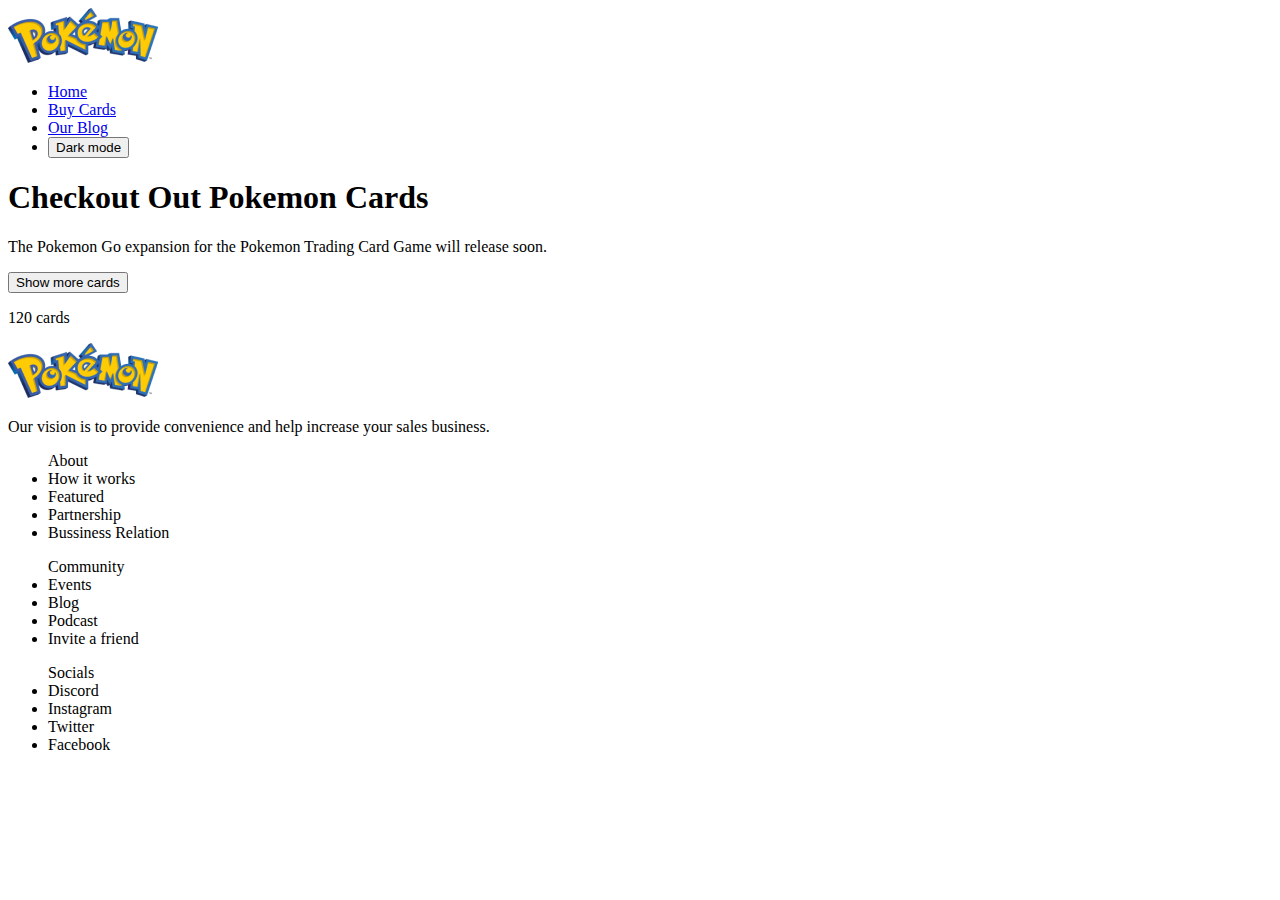
==== root/buycard.html @ 1a6a31ce "HTML de las otras 2 páginas" ====
<!DOCTYPE html>
<html lang="en">
<head>
    <meta charset="UTF-8">
    <meta http-equiv="X-UA-Compatible" content="IE=edge">
    <meta name="viewport" content="width=device-width, initial-scale=1.0">
    <link rel="stylesheet" href="/root/styles/style.css">
    <link rel="stylesheet" href="/root/styles/style.css">
    <link rel="preconnect" href="https://fonts.googleapis.com">
    <link rel="preconnect" href="https://fonts.gstatic.com" crossorigin>
    <link href="https://fonts.googleapis.com/css2?family=Plus+Jakarta+Sans:wght@200;300;400;800&display=swap" rel="stylesheet">
    <link rel="stylesheet" href="https://cdnjs.cloudflare.com/ajax/libs/font-awesome/6.0.0-beta3/css/all.min.css" integrity="sha512-Fo3rlrZj/k7ujTnHg4CGR2D7kSs0v4LLanw2qksYuRlEzO+tcaEPQogQ0KaoGN26/zrn20ImR1DfuLWnOo7aBA==" crossorigin="anonymous" referrerpolicy="no-referrer" />
    <title>Pokemon/buycard</title>
</head>
<body>
    <header>
        <img 
         class="Logo"
         src="/root/assets/logo.png"
         alt="Logo Pokemon">
         <nav class="paginas">
            <ul>
                <li>
                    <a href="/root/index.html">Home</a>
                </li>
                <li>
                    <a href="/root/buycard.html">Buy Cards</a>
                </li>
                <li>
                    <a href="/root/ourblog.html">Our Blog</a>
                </li>
                <li>
                    <button>Dark mode</button>
                </li>
            </ul>
         </nav>
    </header>
    <main>
        <h1>Checkout Out Pokemon Cards</h1>
        <p>The Pokemon Go expansion for the Pokemon Trading Card Game will release soon. </p>

        <button>Show more cards</button>
        <p>120 cards</p>
    </main>
    <footer>
        <img src="/root/assets/logo.png" alt="Logo Pokemon">
        <p>Our vision is to provide convenience and help increase your sales business.</p>
        <i class="fa-brands fa-facebook-f"></i>
        <i class="fa-brands fa-twitter"></i>
        <i class="fa-brands fa-instagram"></i>
        <ul> About
            <li>How it works</li>
            <li>Featured</li>
            <li>Partnership</li>
            <li>Bussiness Relation</li>
        </ul>
        <ul> Community
            <li>Events</li>
            <li>Blog</li>
            <li>Podcast</li>
            <li>Invite a friend</li>
        </ul>
        <ul> Socials
            <li>Discord</li>
            <li>Instagram</li>
            <li>Twitter</li>
            <li>Facebook</li>
        </ul>
    </footer>
</body>
</html>
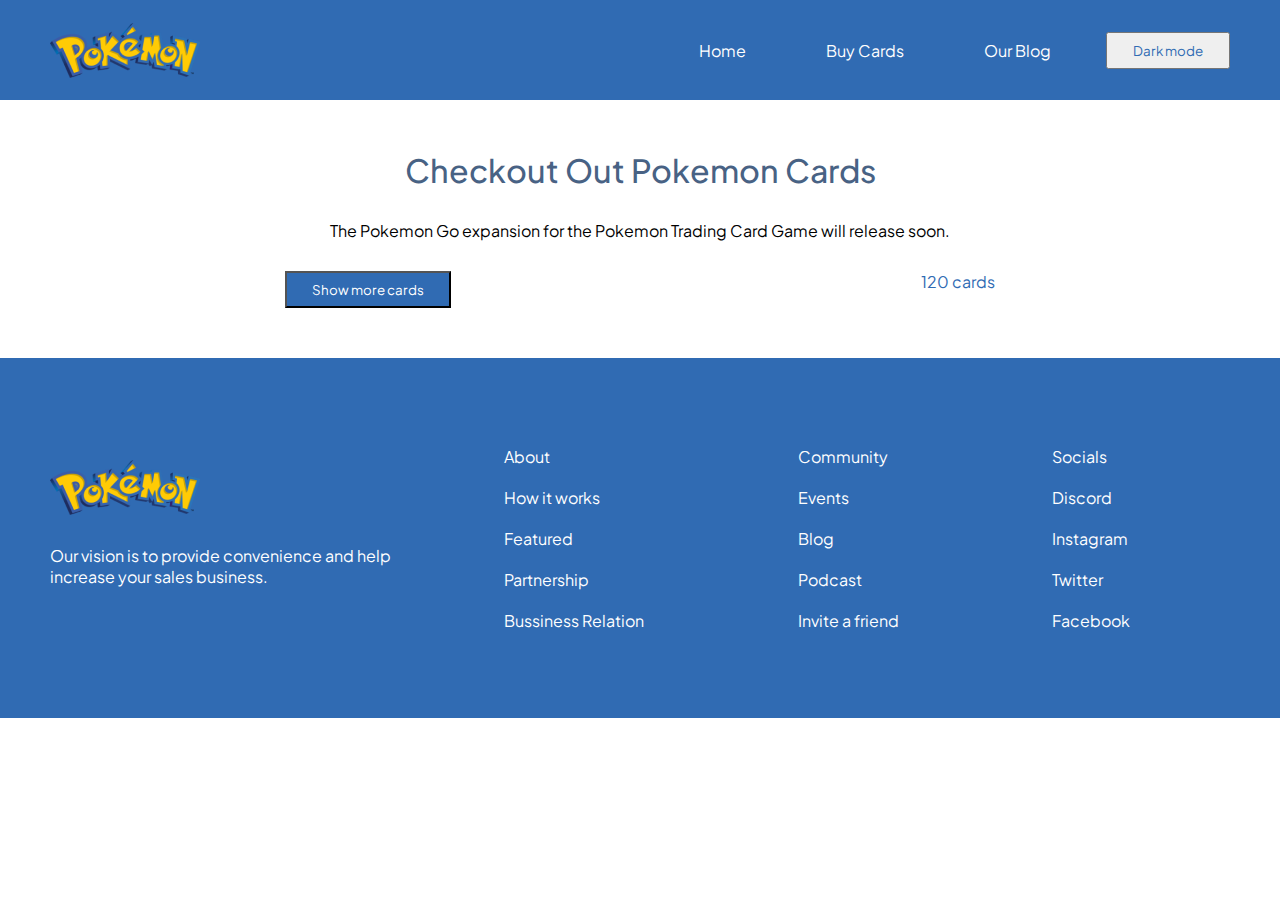
==== commit b923f2b8: "se le agrego el css, se mejoró el HTML" ====
--- a/root/buycard.html
+++ b/root/buycard.html
@@ -4,8 +4,7 @@
     <meta charset="UTF-8">
     <meta http-equiv="X-UA-Compatible" content="IE=edge">
     <meta name="viewport" content="width=device-width, initial-scale=1.0">
-    <link rel="stylesheet" href="/root/styles/style.css">
-    <link rel="stylesheet" href="/root/styles/style.css">
+    <link rel="stylesheet" href="/root/styles/buycard.css">
     <link rel="preconnect" href="https://fonts.googleapis.com">
     <link rel="preconnect" href="https://fonts.gstatic.com" crossorigin>
     <link href="https://fonts.googleapis.com/css2?family=Plus+Jakarta+Sans:wght@200;300;400;800&display=swap" rel="stylesheet">
@@ -14,58 +13,65 @@
 </head>
 <body>
     <header>
-        <img 
-         class="Logo"
-         src="/root/assets/logo.png"
-         alt="Logo Pokemon">
-         <nav class="paginas">
-            <ul>
-                <li>
-                    <a href="/root/index.html">Home</a>
-                </li>
-                <li>
-                    <a href="/root/buycard.html">Buy Cards</a>
-                </li>
-                <li>
-                    <a href="/root/ourblog.html">Our Blog</a>
-                </li>
-                <li>
-                    <button>Dark mode</button>
-                </li>
-            </ul>
-         </nav>
+        <img src="/root/assets/logo.png" alt="Logo Pokemon">
+        <div class="navegacion">
+            <nav>
+                <ul class="paginas">
+                    <li>
+                        <a class="colortitle" href="/root/index.html">Home</a>
+                    </li>
+                    <li>
+                        <a class="colortitle" href="/root/buycard.html">Buy Cards</a>
+                    </li>
+                    <li>
+                        <a class="colortitle" href="/root/ourblog.html">Our Blog</a>
+                    </li>
+                </ul>
+            </nav>
+
+            <button>Dark mode</button>
+        </div>
     </header>
     <main>
         <h1>Checkout Out Pokemon Cards</h1>
-        <p>The Pokemon Go expansion for the Pokemon Trading Card Game will release soon. </p>
-
-        <button>Show more cards</button>
-        <p>120 cards</p>
+        <p class="texto">The Pokemon Go expansion for the Pokemon Trading Card Game will release soon. </p>
+        <div class="vercartas">
+            <button class="boton">Show more cards</button>
+            <p class="cartas">120 cards</p>
+        </div>
     </main>
     <footer>
-        <img src="/root/assets/logo.png" alt="Logo Pokemon">
-        <p>Our vision is to provide convenience and help increase your sales business.</p>
-        <i class="fa-brands fa-facebook-f"></i>
-        <i class="fa-brands fa-twitter"></i>
-        <i class="fa-brands fa-instagram"></i>
-        <ul> About
-            <li>How it works</li>
-            <li>Featured</li>
-            <li>Partnership</li>
-            <li>Bussiness Relation</li>
-        </ul>
-        <ul> Community
-            <li>Events</li>
-            <li>Blog</li>
-            <li>Podcast</li>
-            <li>Invite a friend</li>
-        </ul>
-        <ul> Socials
-            <li>Discord</li>
-            <li>Instagram</li>
-            <li>Twitter</li>
-            <li>Facebook</li>
-        </ul>
+        <div class="redes">
+            <img class="Logo" src="/root/assets/logo.png" alt="Logo Pokemon">
+            <p>Our vision is to provide convenience and help increase your sales business.</p>
+            <div>
+            <i class="fa-brands fa-facebook"></i>
+            <i class="fa-brands fa-twitter"></i>
+            <i class="fa-brands fa-instagram"></i>
+        </div>
+        </div>
+        <div class="informacion">
+            <ul class="listinf"> About
+                <li>How it works</li>
+                <li>Featured</li>
+                <li>Partnership</li>
+                <li>Bussiness Relation</li>
+            </ul>
+
+            <ul class="listinf"> Community
+                <li>Events</li>
+                <li>Blog</li>
+                <li>Podcast</li>
+                <li>Invite a friend</li>
+            </ul>
+
+            <ul class="listinf"> Socials
+                <li>Discord</li>
+                <li>Instagram</li>
+                <li>Twitter</li>
+                <li>Facebook</li>
+            </ul>
+        </div>
     </footer>
 </body>
 </html>--- a/root/styles/buycard.css
+++ b/root/styles/buycard.css
@@ -0,0 +1,126 @@
+* {
+    box-sizing: border-box;
+    margin: 0;
+    padding: 0;
+    font-family: 'Plus Jakarta Sans', sans-serif;
+}
+
+a {
+    text-decoration: none;
+    color: black;
+}
+
+ul {
+    list-style: none;
+ }
+
+header {
+    background-color: #306BB3;
+    height: 10vh;
+    width: 100vw;
+    padding: 50px;
+    display: flex;
+    flex-direction: row;
+    justify-content: space-between;
+    align-items: center;
+}
+
+
+.navegacion {
+    display: flex;
+    flex-direction: row;
+    gap: 30px;
+}
+
+.colortitle {
+    color: white;
+}
+
+.paginas {
+    display: flex;
+    flex-direction: row;
+    align-items: center;
+    gap: 80px;
+    padding: 8px 25px;
+}
+
+button{
+    color: #306BB3;
+    padding: 8px 25px;
+}
+
+main{
+    display: flex;
+    flex-direction: column;
+    padding: 50PX;
+    gap: 30px;
+}
+
+h1{
+    color: #486284;
+    font-weight: 500;
+    display: flex;
+    justify-content: center;
+}
+
+.texto{
+    display: flex;
+    justify-content: center;
+}
+
+.boton{
+    color: white;
+    background-color: #306BB3;
+    padding: 8px 25px;
+}
+
+.vercartas{
+    display: flex;
+    flex-direction: row;
+    justify-content: space-around;
+
+}
+
+.cartas{
+    color: #306BB3;
+}
+
+footer {
+    display: flex;
+    flex-direction: row;
+    justify-content: space-between;
+    background-color: #306BB3;
+    height: 40vh;
+    width: 100vw;
+    color: white;
+    align-items: center;
+    padding: 50px;
+}
+
+.redes {
+    width: 30%;
+    display: flex;
+    flex-direction: column;
+    justify-content: center;
+    gap: 30px;
+}
+
+.Logo {
+    display: flex;
+    align-self: flex-start;
+}
+
+.informacion{
+    padding: 100px;
+    width: 70%;
+    display: flex;
+    flex-direction: row;
+    justify-content: space-between;
+}
+
+.listinf{
+    display: flex;
+    flex-direction: column;
+    gap: 20px;
+    justify-content: center;
+    }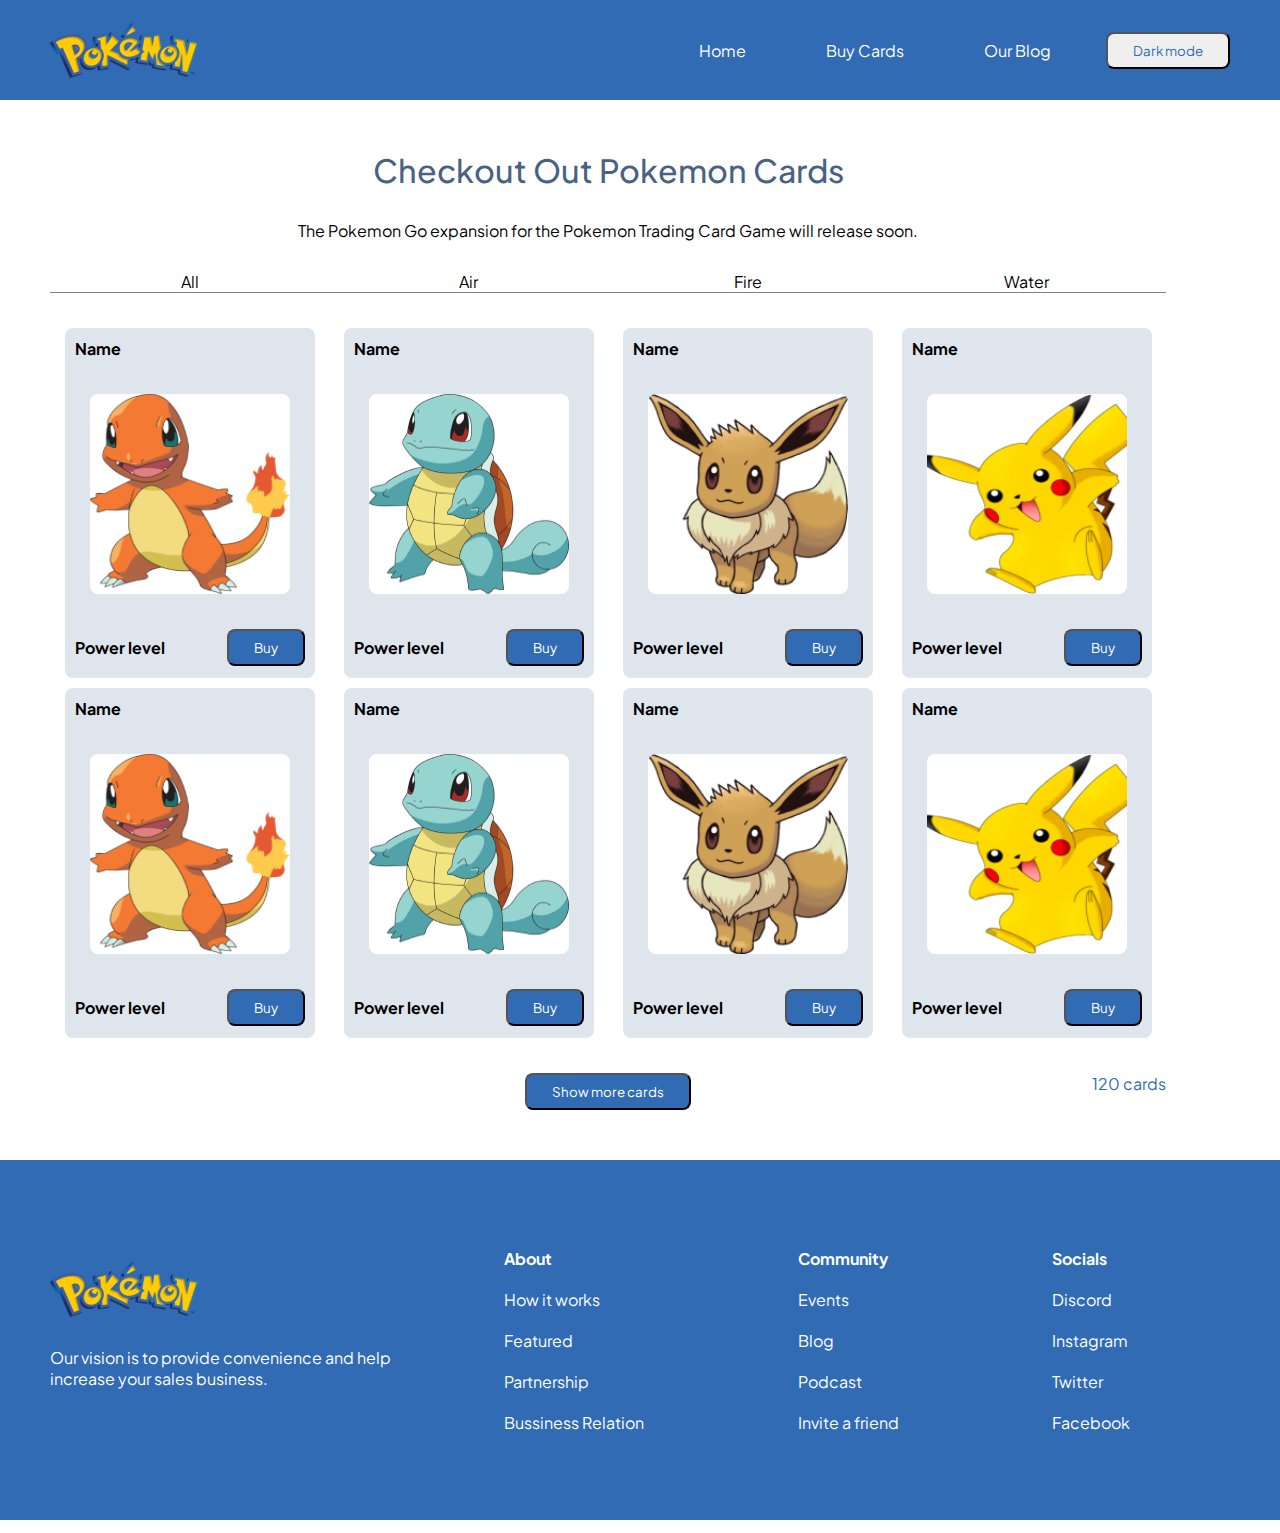
==== commit 0370f4ca: "HTML Y CSS finalizado" ====
--- a/root/buycard.html
+++ b/root/buycard.html
@@ -1,30 +1,35 @@
 <!DOCTYPE html>
 <html lang="en">
+
 <head>
     <meta charset="UTF-8">
     <meta http-equiv="X-UA-Compatible" content="IE=edge">
     <meta name="viewport" content="width=device-width, initial-scale=1.0">
-    <link rel="stylesheet" href="/root/styles/buycard.css">
+    <link rel="stylesheet" href="styles/buycard.css">
     <link rel="preconnect" href="https://fonts.googleapis.com">
     <link rel="preconnect" href="https://fonts.gstatic.com" crossorigin>
-    <link href="https://fonts.googleapis.com/css2?family=Plus+Jakarta+Sans:wght@200;300;400;800&display=swap" rel="stylesheet">
-    <link rel="stylesheet" href="https://cdnjs.cloudflare.com/ajax/libs/font-awesome/6.0.0-beta3/css/all.min.css" integrity="sha512-Fo3rlrZj/k7ujTnHg4CGR2D7kSs0v4LLanw2qksYuRlEzO+tcaEPQogQ0KaoGN26/zrn20ImR1DfuLWnOo7aBA==" crossorigin="anonymous" referrerpolicy="no-referrer" />
+    <link href="https://fonts.googleapis.com/css2?family=Plus+Jakarta+Sans:wght@200;300;400;800&display=swap"
+        rel="stylesheet">
+    <link rel="stylesheet" href="https://cdnjs.cloudflare.com/ajax/libs/font-awesome/6.0.0-beta3/css/all.min.css"
+        integrity="sha512-Fo3rlrZj/k7ujTnHg4CGR2D7kSs0v4LLanw2qksYuRlEzO+tcaEPQogQ0KaoGN26/zrn20ImR1DfuLWnOo7aBA=="
+        crossorigin="anonymous" referrerpolicy="no-referrer"   />
     <title>Pokemon/buycard</title>
 </head>
+
 <body>
     <header>
-        <img src="/root/assets/logo.png" alt="Logo Pokemon">
+        <img src="assets/logo.png" alt="Logo Pokemon">
         <div class="navegacion">
             <nav>
                 <ul class="paginas">
                     <li>
-                        <a class="colortitle" href="/root/index.html">Home</a>
+                        <a class="colortitle" href="index.html">Home</a>
                     </li>
                     <li>
-                        <a class="colortitle" href="/root/buycard.html">Buy Cards</a>
+                        <a class="colortitle" href="buycard.html">Buy Cards</a>
                     </li>
                     <li>
-                        <a class="colortitle" href="/root/ourblog.html">Our Blog</a>
+                        <a class="colortitle" href="ourblog.html">Our Blog</a>
                     </li>
                 </ul>
             </nav>
@@ -35,6 +40,119 @@
     <main>
         <h1>Checkout Out Pokemon Cards</h1>
         <p class="texto">The Pokemon Go expansion for the Pokemon Trading Card Game will release soon. </p>
+
+        <ul class="pestanas">
+            <li> <a href="#">All</a></li>
+            <li> <a href="#">Air</a></li>
+            <li> <a href="#">Fire</a></li>
+            <li> <a href="#">Water</a></li>
+        </ul>
+        <div class="todo">
+
+            <div class="grilla">
+
+                <div class="carta">
+                    <div class="contenidocarta">
+                        <p class="etiqueta">Name</p>
+                        <i class="fa-sharp fa-regular fa-heart"></i>
+                    </div>
+                    <img class="pokemoncarta" src="assets/Pokemon1.png" alt="Pokemon de fuego">
+                    <div class="contenidocarta">
+                        <p class="etiqueta">Power level</p>
+                        <button class="buy">Buy</button>
+                    </div>
+                </div>
+
+                <div class="carta">
+                    <div class="contenidocarta">
+                        <p class="etiqueta">Name</p>
+                        <i class="fa-sharp fa-regular fa-heart"></i>
+                    </div>
+                    <img class="pokemoncarta" src="assets/Pokemon2.png" alt="Pokemon de agua">
+                    <div class="contenidocarta">
+                        <p class="etiqueta">Power level</p>
+                        <button class="buy">Buy</button>
+                    </div>
+                </div>
+
+                <div class="carta">
+                    <div class="contenidocarta">
+                        <p class="etiqueta">Name</p>
+                        <i class="fa-sharp fa-regular fa-heart"></i>
+                    </div>
+                    <img class="pokemoncarta" src="assets/Pokemon3.png" alt="Pokemon de tierra">
+                    <div class="contenidocarta">
+                        <p class="etiqueta">Power level</p>
+                        <button class="buy">Buy</button>
+                    </div>
+                </div>
+
+                <div class="carta">
+                    <div class="contenidocarta">
+                        <p class="etiqueta">Name</p>
+                        <i class="fa-sharp fa-regular fa-heart"></i>
+                    </div>
+                    <img class="pokemoncarta" src="assets/Pokemon4.png" alt="Pikachu">
+                    <div class="contenidocarta">
+                        <p class="etiqueta">Power level</p>
+                        <button class="buy">Buy</button>
+                    </div>
+                </div>
+            </div>
+
+            <div class="grilla">
+
+                <div class="carta">
+                    <div class="contenidocarta">
+                        <p class="etiqueta">Name</p>
+                        <i class="fa-sharp fa-regular fa-heart"></i>
+                    </div>
+                    <img class="pokemoncarta" src="assets/Pokemon1.png" alt="Pokemon de fuego">
+                    <div class="contenidocarta">
+                        <p class="etiqueta">Power level</p>
+                        <button class="buy">Buy</button>
+                    </div>
+                </div>
+
+                <div class="carta">
+                    <div class="contenidocarta">
+                        <p class="etiqueta">Name</p>
+                        <i class="fa-sharp fa-regular fa-heart"></i>
+                    </div>
+                    <img class="pokemoncarta" src="assets/Pokemon2.png" alt="Pokemon de agua">
+                    <div class="contenidocarta">
+                        <p class="etiqueta">Power level</p>
+                        <button class="buy">Buy</button>
+                    </div>
+                </div>
+
+                <div class="carta">
+                    <div class="contenidocarta">
+                        <p class="etiqueta">Name</p>
+                        <i class="fa-sharp fa-regular fa-heart"></i>
+                    </div>
+                    <img class="pokemoncarta" src="assets/Pokemon3.png" alt="Pokemon de tierra">
+                    <div class="contenidocarta">
+                        <p class="etiqueta">Power level</p>
+                        <button class="buy">Buy</button>
+                    </div>
+                </div>
+
+                <div class="carta">
+                    <div class="contenidocarta">
+                        <p class="etiqueta">Name</p>
+                        <i class="fa-sharp fa-regular fa-heart"></i>
+                    </div>
+                    <img class="pokemoncarta" src="assets/Pokemon4.png" alt="Pikachu">
+                    <div class="contenidocarta">
+                        <p class="etiqueta">Power level</p>
+                        <button class="buy">Buy</button>
+                    </div>
+                </div>
+            </div>
+            
+        </div>
+
         <div class="vercartas">
             <button class="boton">Show more cards</button>
             <p class="cartas">120 cards</p>
@@ -42,36 +160,40 @@
     </main>
     <footer>
         <div class="redes">
-            <img class="Logo" src="/root/assets/logo.png" alt="Logo Pokemon">
+            <img class="Logo" src="assets/logo.png" alt="Logo Pokemon">
             <p>Our vision is to provide convenience and help increase your sales business.</p>
             <div>
-            <i class="fa-brands fa-facebook"></i>
-            <i class="fa-brands fa-twitter"></i>
-            <i class="fa-brands fa-instagram"></i>
-        </div>
+                <i class="fa-brands fa-facebook"></i>
+                <i class="fa-brands fa-twitter"></i>
+                <i class="fa-brands fa-instagram"></i>
+            </div>
         </div>
         <div class="informacion">
-            <ul class="listinf"> About
-                <li>How it works</li>
-                <li>Featured</li>
-                <li>Partnership</li>
-                <li>Bussiness Relation</li>
+            <ul class="listinf">
+                <li class="titulo">About</li>
+                <li> <a href="#">How it works</a></li>
+                <li> <a href="#">Featured</a></li>
+                <li> <a href="#">Partnership</a></li>
+                <li> <a href="#">Bussiness Relation</a></li>
             </ul>
 
-            <ul class="listinf"> Community
-                <li>Events</li>
-                <li>Blog</li>
-                <li>Podcast</li>
-                <li>Invite a friend</li>
+            <ul class="listinf">
+                <li class="titulo">Community</li>
+                <li> <a href="#">Events</a></li>
+                <li> <a href="#">Blog</a></li>
+                <li> <a href="#">Podcast</a></li>
+                <li> <a href="#">Invite a friend</a></li>
             </ul>
 
-            <ul class="listinf"> Socials
-                <li>Discord</li>
-                <li>Instagram</li>
-                <li>Twitter</li>
-                <li>Facebook</li>
+            <ul class="listinf">
+                <li class="titulo">Socials</li>
+                <li> <a href="#">Discord</a></li>
+                <li> <a href="#">Instagram</a></li>
+                <li> <a href="#">Twitter</a></li>
+                <li> <a href="#">Facebook</a></li>
             </ul>
         </div>
     </footer>
 </body>
+
 </html>--- a/root/styles/buycard.css
+++ b/root/styles/buycard.css
@@ -5,6 +5,10 @@
     font-family: 'Plus Jakarta Sans', sans-serif;
 }
 
+body{
+    max-width: 95vw;
+}
+
 a {
     text-decoration: none;
     color: black;
@@ -47,6 +51,7 @@
 button{
     color: #306BB3;
     padding: 8px 25px;
+    border-radius: 8px;
 }
 
 main{
@@ -68,6 +73,71 @@
     justify-content: center;
 }
 
+.todo{
+    display: flex;
+    flex-direction: column;
+}
+
+.pestanas{
+    display: flex;
+    flex-direction: row;
+    justify-content: space-around;
+}
+
+.pestanas li {
+    border-bottom: 1px solid gray;
+    font-weight: normal;
+    width: 100%;
+    text-align: center/* fuente normal por defecto */
+}
+  
+.pestanas li:hover {
+    border-bottom: 2px solid black; /* línea negra al pasar el mouse */
+    font-weight: bold; /* fuente en negrita al pasar el mouse */
+}
+
+.grilla{
+    display: flex;
+    flex-direction: row;
+    justify-content: space-around;
+    
+}
+
+.carta{
+    height: 350px;
+    width: 250px;
+    background-color: #DEE5ED;
+    display: flex;
+    flex-direction: column;
+    border-radius: 8px;
+    margin: 5px;
+}
+
+.contenidocarta{
+    display: flex;
+    flex-direction: row;
+    justify-content: space-between;
+    align-items: center;
+    padding: 10px;
+}
+
+.etiqueta{
+    font-weight: bolder;
+}
+
+.pokemoncarta{
+    margin: 10%;
+    background-color: white;
+    max-height: 200px;
+    border-radius: 8px;
+}
+
+.buy{
+    color: white;
+    background-color: #306BB3;
+    padding: 8px 25px;
+}
+
 .boton{
     color: white;
     background-color: #306BB3;
@@ -78,11 +148,14 @@
     display: flex;
     flex-direction: row;
     justify-content: space-around;
-
+    position: relative;
+    right: 0;
 }
 
 .cartas{
     color: #306BB3;
+    position: absolute;
+    right: 0;
 }
 
 footer {
@@ -123,4 +196,12 @@
     flex-direction: column;
     gap: 20px;
     justify-content: center;
-    }+}
+
+.listinf a{
+    color: white;
+}
+
+.titulo{
+    font-weight: bolder;
+}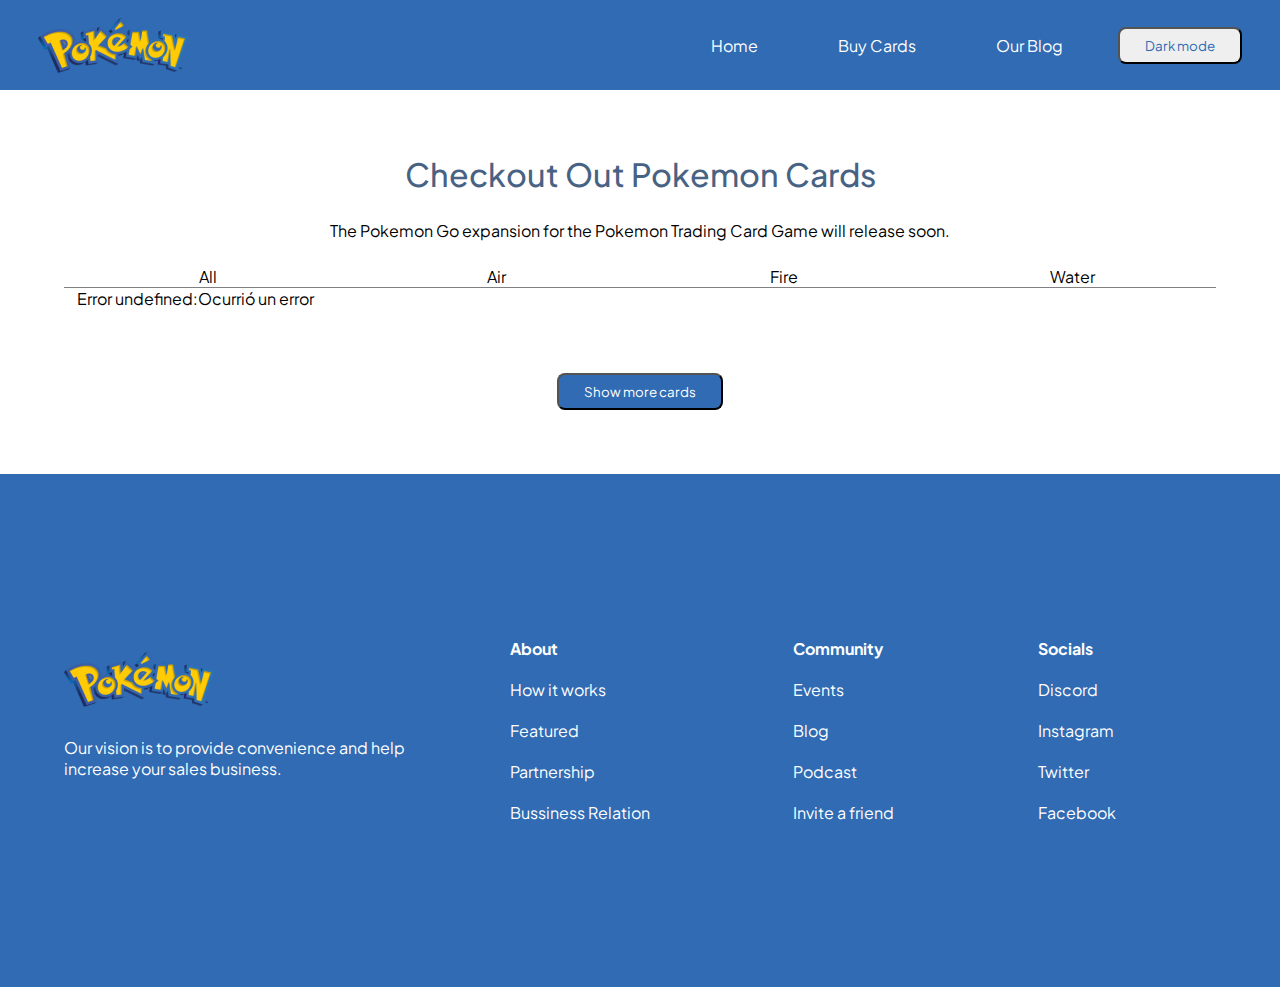
==== commit f635cec8: "Javascript" ====
--- a/root/buycard.html
+++ b/root/buycard.html
@@ -6,6 +6,9 @@
     <meta http-equiv="X-UA-Compatible" content="IE=edge">
     <meta name="viewport" content="width=device-width, initial-scale=1.0">
     <link rel="stylesheet" href="styles/buycard.css">
+    <link rel="stylesheet" href="styles/header.css">
+    <link rel="stylesheet" href="styles/darkMode.css">
+    <link rel="stylesheet" href="styles/footer.css">
     <link rel="preconnect" href="https://fonts.googleapis.com">
     <link rel="preconnect" href="https://fonts.gstatic.com" crossorigin>
     <link href="https://fonts.googleapis.com/css2?family=Plus+Jakarta+Sans:wght@200;300;400;800&display=swap"
@@ -17,6 +20,7 @@
 </head>
 
 <body>
+
     <header>
         <img src="assets/logo.png" alt="Logo Pokemon">
         <div class="navegacion">
@@ -34,10 +38,12 @@
                 </ul>
             </nav>
 
-            <button>Dark mode</button>
+            <button class="darkMode" >Dark mode</button>
         </div>
     </header>
+
     <main>
+<section>
         <h1>Checkout Out Pokemon Cards</h1>
         <p class="texto">The Pokemon Go expansion for the Pokemon Trading Card Game will release soon. </p>
 
@@ -47,11 +53,13 @@
             <li> <a href="#">Fire</a></li>
             <li> <a href="#">Water</a></li>
         </ul>
-        <div class="todo">
+
+        
+        <!-- <div class="todo"> -->
 
             <div class="grilla">
-
-                <div class="carta">
+                
+                <!-- <div class="carta">
                     <div class="contenidocarta">
                         <p class="etiqueta">Name</p>
                         <i class="fa-sharp fa-regular fa-heart"></i>
@@ -97,75 +105,25 @@
                         <p class="etiqueta">Power level</p>
                         <button class="buy">Buy</button>
                     </div>
-                </div>
+                </div> -->
             </div>
 
-            <div class="grilla">
+        <div class="vercartas">
+            <button class="boton more">Show more cards</button>
+            <p class="cartas"></p>
+        </div> 
 
-                <div class="carta">
-                    <div class="contenidocarta">
-                        <p class="etiqueta">Name</p>
-                        <i class="fa-sharp fa-regular fa-heart"></i>
-                    </div>
-                    <img class="pokemoncarta" src="assets/Pokemon1.png" alt="Pokemon de fuego">
-                    <div class="contenidocarta">
-                        <p class="etiqueta">Power level</p>
-                        <button class="buy">Buy</button>
-                    </div>
-                </div>
+    </section>
+    </main>
 
-                <div class="carta">
-                    <div class="contenidocarta">
-                        <p class="etiqueta">Name</p>
-                        <i class="fa-sharp fa-regular fa-heart"></i>
-                    </div>
-                    <img class="pokemoncarta" src="assets/Pokemon2.png" alt="Pokemon de agua">
-                    <div class="contenidocarta">
-                        <p class="etiqueta">Power level</p>
-                        <button class="buy">Buy</button>
-                    </div>
-                </div>
-
-                <div class="carta">
-                    <div class="contenidocarta">
-                        <p class="etiqueta">Name</p>
-                        <i class="fa-sharp fa-regular fa-heart"></i>
-                    </div>
-                    <img class="pokemoncarta" src="assets/Pokemon3.png" alt="Pokemon de tierra">
-                    <div class="contenidocarta">
-                        <p class="etiqueta">Power level</p>
-                        <button class="buy">Buy</button>
-                    </div>
-                </div>
-
-                <div class="carta">
-                    <div class="contenidocarta">
-                        <p class="etiqueta">Name</p>
-                        <i class="fa-sharp fa-regular fa-heart"></i>
-                    </div>
-                    <img class="pokemoncarta" src="assets/Pokemon4.png" alt="Pikachu">
-                    <div class="contenidocarta">
-                        <p class="etiqueta">Power level</p>
-                        <button class="buy">Buy</button>
-                    </div>
-                </div>
-            </div>
-            
-        </div>
-
-        <div class="vercartas">
-            <button class="boton">Show more cards</button>
-            <p class="cartas">120 cards</p>
-        </div>
-    </main>
     <footer>
         <div class="redes">
             <img class="Logo" src="assets/logo.png" alt="Logo Pokemon">
             <p>Our vision is to provide convenience and help increase your sales business.</p>
-            <div>
-                <i class="fa-brands fa-facebook"></i>
-                <i class="fa-brands fa-twitter"></i>
-                <i class="fa-brands fa-instagram"></i>
+            <div class="social_media">
+                <i class="fa-brands fa-facebook fa-xl"></i>
+                <i class="fa-brands fa-twitter fa-xl"></i>
+                <i class="fa-brands fa-instagram fa-xl"></i>
             </div>
         </div>
         <div class="informacion">
@@ -194,6 +152,8 @@
             </ul>
         </div>
     </footer>
+    <script src="script/buycard.js"></script>
+    <script src="script/darkMode.js"></script>
 </body>
 
 </html>--- a/root/styles/buycard.css
+++ b/root/styles/buycard.css
@@ -6,7 +6,7 @@
 }
 
 body{
-    max-width: 95vw;
+    max-width: 100%;
 }
 
 a {
@@ -18,47 +18,19 @@
     list-style: none;
  }
 
-header {
-    background-color: #306BB3;
-    height: 10vh;
-    width: 100vw;
-    padding: 50px;
-    display: flex;
-    flex-direction: row;
-    justify-content: space-between;
-    align-items: center;
-}
-
-
-.navegacion {
-    display: flex;
-    flex-direction: row;
-    gap: 30px;
-}
-
-.colortitle {
-    color: white;
-}
-
-.paginas {
-    display: flex;
-    flex-direction: row;
-    align-items: center;
-    gap: 80px;
-    padding: 8px 25px;
-}
-
-button{
-    color: #306BB3;
-    padding: 8px 25px;
-    border-radius: 8px;
-}
 
 main{
     display: flex;
     flex-direction: column;
-    padding: 50PX;
-    gap: 30px;
+    /* padding: 50PX;
+    gap: 30px; */
+}
+
+section{
+    display: flex;
+    flex-direction: column;
+    align-items: center;
+    margin-top: 5%;
 }
 
 h1{
@@ -71,6 +43,7 @@
 .texto{
     display: flex;
     justify-content: center;
+    margin-top: 2%;
 }
 
 .todo{
@@ -80,8 +53,9 @@
 
 .pestanas{
     display: flex;
-    flex-direction: row;
     justify-content: space-around;
+    width: 90%;
+    margin-top: 2%;
 }
 
 .pestanas li {
@@ -97,20 +71,23 @@
 }
 
 .grilla{
-    display: flex;
-    flex-direction: row;
-    justify-content: space-around;
+    display: grid;
+    grid-template-columns: 25% 25% 25% 25%;
+    width: 90%;
+    margin-left: 2%;
     
 }
 
 .carta{
-    height: 350px;
-    width: 250px;
     background-color: #DEE5ED;
     display: flex;
     flex-direction: column;
-    border-radius: 8px;
-    margin: 5px;
+    justify-content: space-between;
+    border-radius: 10px;
+    padding: 4%;
+    border: none;
+    margin: 5% 0;
+    width: 90%;
 }
 
 .contenidocarta{
@@ -150,6 +127,7 @@
     justify-content: space-around;
     position: relative;
     right: 0;
+    margin: 5%;
 }
 
 .cartas{
@@ -158,50 +136,3 @@
     right: 0;
 }
 
-footer {
-    display: flex;
-    flex-direction: row;
-    justify-content: space-between;
-    background-color: #306BB3;
-    height: 40vh;
-    width: 100vw;
-    color: white;
-    align-items: center;
-    padding: 50px;
-}
-
-.redes {
-    width: 30%;
-    display: flex;
-    flex-direction: column;
-    justify-content: center;
-    gap: 30px;
-}
-
-.Logo {
-    display: flex;
-    align-self: flex-start;
-}
-
-.informacion{
-    padding: 100px;
-    width: 70%;
-    display: flex;
-    flex-direction: row;
-    justify-content: space-between;
-}
-
-.listinf{
-    display: flex;
-    flex-direction: column;
-    gap: 20px;
-    justify-content: center;
-}
-
-.listinf a{
-    color: white;
-}
-
-.titulo{
-    font-weight: bolder;
-}--- a/root/styles/header.css
+++ b/root/styles/header.css
@@ -0,0 +1,57 @@
+* {
+    box-sizing: border-box;
+    margin: 0;
+    padding: 0;
+    font-family: 'Plus Jakarta Sans', sans-serif;
+}
+
+a {
+    text-decoration: none;
+    color: black;
+}
+
+ul {
+    list-style: none;
+ }
+
+header {
+    background-color: #306BB3;
+    height: 10vh;
+    width: 100%;
+    padding: 3%;
+    display: flex;
+    flex-direction: row;
+    justify-content: space-between;
+    align-items: center;
+}
+
+
+.navegacion {
+    display: flex;
+    flex-direction: row;
+    gap: 30px;
+}
+
+.colortitle {
+    color: white;
+}
+
+.paginas {
+    display: flex;
+    flex-direction: row;
+    align-items: center;
+    gap: 80px;
+    padding: 8px 25px;
+}
+
+.paginas li:hover {
+    border-bottom: 2px solid white; /* línea negra al pasar el mouse */
+    font-weight: bold; /* fuente en negrita al pasar el mouse */
+}
+
+button{
+    color: #306BB3;
+    padding: 8px 25px;
+    border-radius: 8px;
+    cursor: pointer;
+}--- a/root/styles/darkMode.css
+++ b/root/styles/darkMode.css
@@ -0,0 +1,9 @@
+ body.dark_mode {
+    /* Estilos para el modo oscuro */
+    background-color: #1a1a1a;
+    color: #ffffff;
+  }
+  
+dark_mode.a{
+    color: white;
+}
--- a/root/styles/footer.css
+++ b/root/styles/footer.css
@@ -0,0 +1,67 @@
+footer {
+    display: flex;
+    flex-direction: row;
+    justify-content: space-between;
+    background-color: #306BB3;
+    width: 100%;
+    height: 10%;
+    color: white;
+    align-items: center;
+    padding: 5%;
+}
+
+.redes {
+    width: 30%;
+    display: flex;
+    flex-direction: column;
+    justify-content: center;
+    gap: 30px;
+}
+
+.Logo {
+    display: flex;
+    align-self: flex-start;
+}
+
+.social_media {
+    display: flex;
+    flex-direction: row;
+    gap: 20px;
+    justify-content: space-between;
+    width: 20%;
+}
+
+.informacion{
+    padding: 100px;
+    width: 70%;
+    display: flex;
+    flex-direction: row;
+    justify-content: space-between;
+}
+
+.listinf{
+    display: flex;
+    flex-direction: column;
+    gap: 20px;
+    justify-content: center;
+}
+
+.listinf a{
+    color: white;
+}
+
+.titulo{
+    font-weight: bolder;
+}
+/* .fa-brands {
+    background: white;
+    width: 30px;
+    height: 30px;
+    display: flex;
+    justify-content: center;
+    align-items: center;
+    border-radius: 50%;
+    -webkit-box-shadow: -4px -1px 43px 1px rgba(0, 0, 0, 0.25);
+    -moz-box-shadow: -4px -1px 43px 1px rgba(0, 0, 0, 0.25;
+    box-shadow: -4px -1px 43px 1px rgba(0, 0, 0, 0.25);
+} */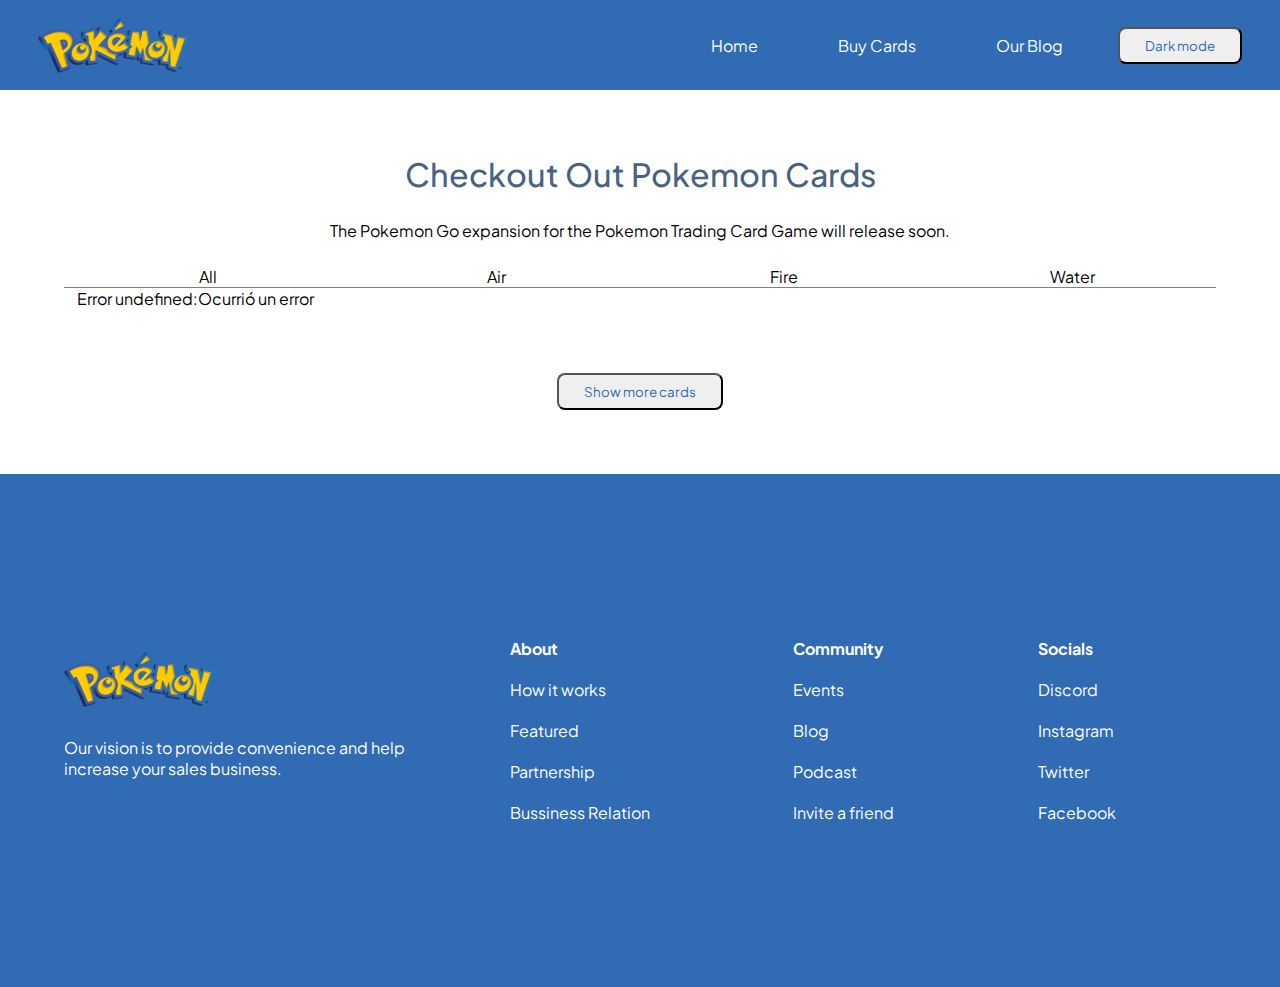
==== commit 8acfbdad: "Localstorage dark mode" ====
--- a/root/buycard.html
+++ b/root/buycard.html
@@ -54,62 +54,12 @@
             <li> <a href="#">Water</a></li>
         </ul>
 
-        
-        <!-- <div class="todo"> -->
-
-            <div class="grilla">
+            <div class="grid">
                 
-                <!-- <div class="carta">
-                    <div class="contenidocarta">
-                        <p class="etiqueta">Name</p>
-                        <i class="fa-sharp fa-regular fa-heart"></i>
-                    </div>
-                    <img class="pokemoncarta" src="assets/Pokemon1.png" alt="Pokemon de fuego">
-                    <div class="contenidocarta">
-                        <p class="etiqueta">Power level</p>
-                        <button class="buy">Buy</button>
-                    </div>
-                </div>
-
-                <div class="carta">
-                    <div class="contenidocarta">
-                        <p class="etiqueta">Name</p>
-                        <i class="fa-sharp fa-regular fa-heart"></i>
-                    </div>
-                    <img class="pokemoncarta" src="assets/Pokemon2.png" alt="Pokemon de agua">
-                    <div class="contenidocarta">
-                        <p class="etiqueta">Power level</p>
-                        <button class="buy">Buy</button>
-                    </div>
-                </div>
-
-                <div class="carta">
-                    <div class="contenidocarta">
-                        <p class="etiqueta">Name</p>
-                        <i class="fa-sharp fa-regular fa-heart"></i>
-                    </div>
-                    <img class="pokemoncarta" src="assets/Pokemon3.png" alt="Pokemon de tierra">
-                    <div class="contenidocarta">
-                        <p class="etiqueta">Power level</p>
-                        <button class="buy">Buy</button>
-                    </div>
-                </div>
-
-                <div class="carta">
-                    <div class="contenidocarta">
-                        <p class="etiqueta">Name</p>
-                        <i class="fa-sharp fa-regular fa-heart"></i>
-                    </div>
-                    <img class="pokemoncarta" src="assets/Pokemon4.png" alt="Pikachu">
-                    <div class="contenidocarta">
-                        <p class="etiqueta">Power level</p>
-                        <button class="buy">Buy</button>
-                    </div>
-                </div> -->
             </div>
 
         <div class="vercartas">
-            <button class="boton more">Show more cards</button>
+            <button class="botonMore">Show more cards</button>
             <p class="cartas"></p>
         </div> 
 
--- a/root/styles/buycard.css
+++ b/root/styles/buycard.css
@@ -70,9 +70,9 @@
     font-weight: bold; /* fuente en negrita al pasar el mouse */
 }
 
-.grilla{
+.grid{
     display: grid;
-    grid-template-columns: 25% 25% 25% 25%;
+    grid-template-columns: repeat(auto-fill, minmax(20rem, 1fr));
     width: 90%;
     margin-left: 2%;
     
--- a/root/styles/darkMode.css
+++ b/root/styles/darkMode.css
@@ -7,3 +7,7 @@
 dark_mode.a{
     color: white;
 }
+
+.colortitle{
+  color: white;
+}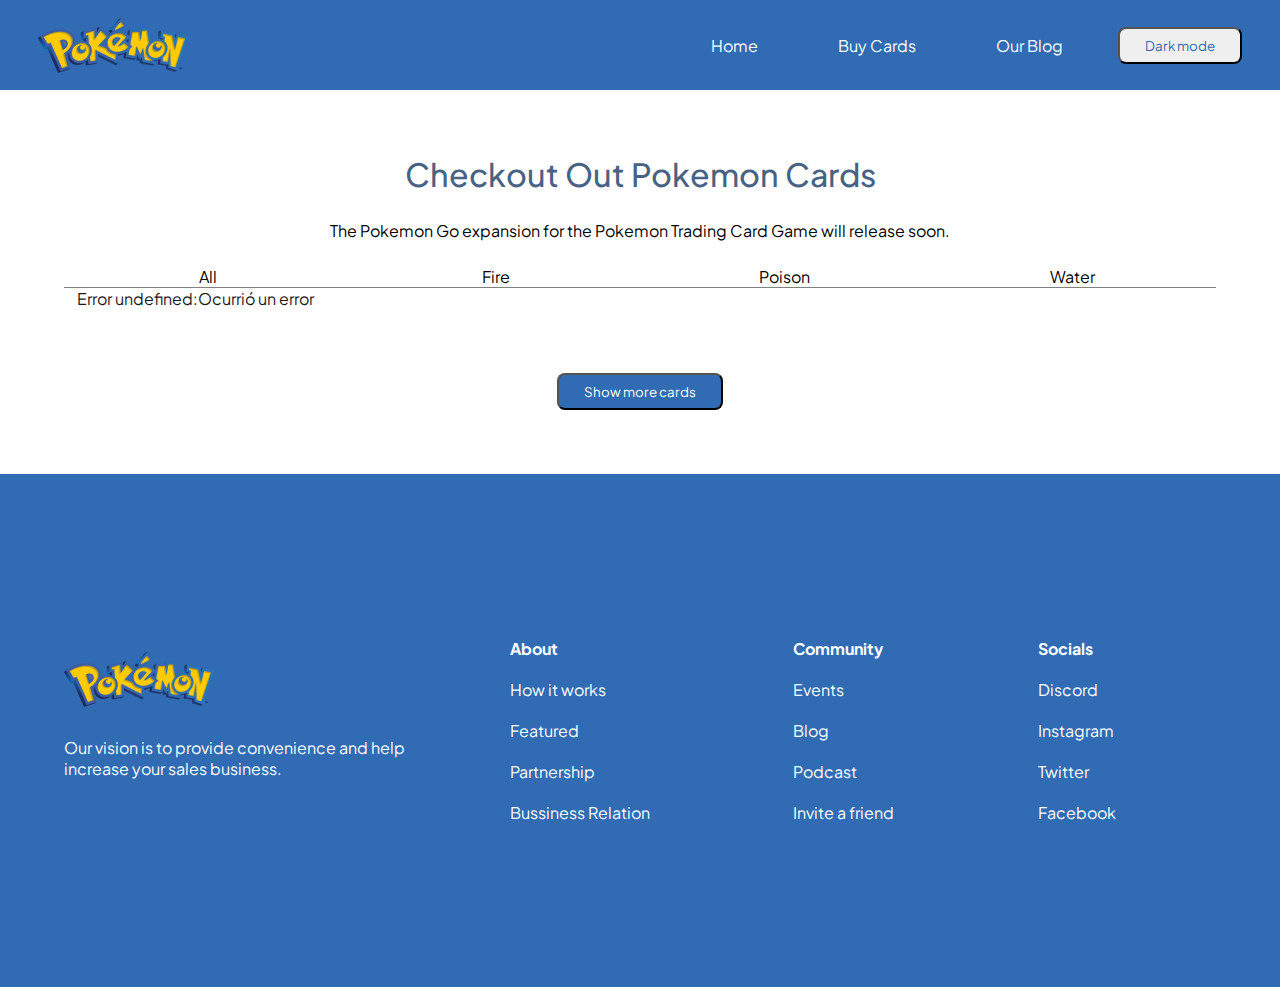
==== commit ae354490: "Actualizacion del dark mode y del show more button" ====
--- a/root/buycard.html
+++ b/root/buycard.html
@@ -47,11 +47,11 @@
         <h1>Checkout Out Pokemon Cards</h1>
         <p class="texto">The Pokemon Go expansion for the Pokemon Trading Card Game will release soon. </p>
 
-        <ul class="pestanas">
-            <li> <a href="#">All</a></li>
-            <li> <a href="#">Air</a></li>
-            <li> <a href="#">Fire</a></li>
-            <li> <a href="#">Water</a></li>
+        <ul class="filter">
+            <li> <a href="#" class="types">All</a></li>
+            <li> <a href="#" class="types">Fire</a></li>
+            <li> <a href="#" class="types">Poison</a></li>
+            <li> <a href="#" class="types">Water</a></li>
         </ul>
 
             <div class="grid">
@@ -59,7 +59,7 @@
             </div>
 
         <div class="vercartas">
-            <button class="botonMore">Show more cards</button>
+            <button class="buttonMore">Show more cards</button>
             <p class="cartas"></p>
         </div> 
 
@@ -103,6 +103,7 @@
         </div>
     </footer>
     <script src="script/buycard.js"></script>
+    <script src="script/script.js"></script>
     <script src="script/darkMode.js"></script>
 </body>
 
--- a/root/styles/buycard.css
+++ b/root/styles/buycard.css
@@ -51,21 +51,21 @@
     flex-direction: column;
 }
 
-.pestanas{
+.filter{
     display: flex;
     justify-content: space-around;
     width: 90%;
     margin-top: 2%;
 }
 
-.pestanas li {
+.filter li {
     border-bottom: 1px solid gray;
     font-weight: normal;
     width: 100%;
     text-align: center/* fuente normal por defecto */
 }
   
-.pestanas li:hover {
+.filter li:hover {
     border-bottom: 2px solid black; /* línea negra al pasar el mouse */
     font-weight: bold; /* fuente en negrita al pasar el mouse */
 }
@@ -115,7 +115,7 @@
     padding: 8px 25px;
 }
 
-.boton{
+.buttonMore{
     color: white;
     background-color: #306BB3;
     padding: 8px 25px;
@@ -125,7 +125,7 @@
     display: flex;
     flex-direction: row;
     justify-content: space-around;
-    position: relative;
+    /* position: relative; */
     right: 0;
     margin: 5%;
 }
--- a/root/styles/darkMode.css
+++ b/root/styles/darkMode.css
@@ -4,8 +4,16 @@
     color: #ffffff;
   }
   
-dark_mode.a{
+.dark_mode>main>section>ul>li>a{
     color: white;
+}
+.grid{
+  color: #1a1a1a;
+}
+
+.dark_mode>main>section>ul>li:hover {
+  border-bottom: 2px solid white; /* línea negra al pasar el mouse */
+  font-weight: bold; 
 }
 
 .colortitle{
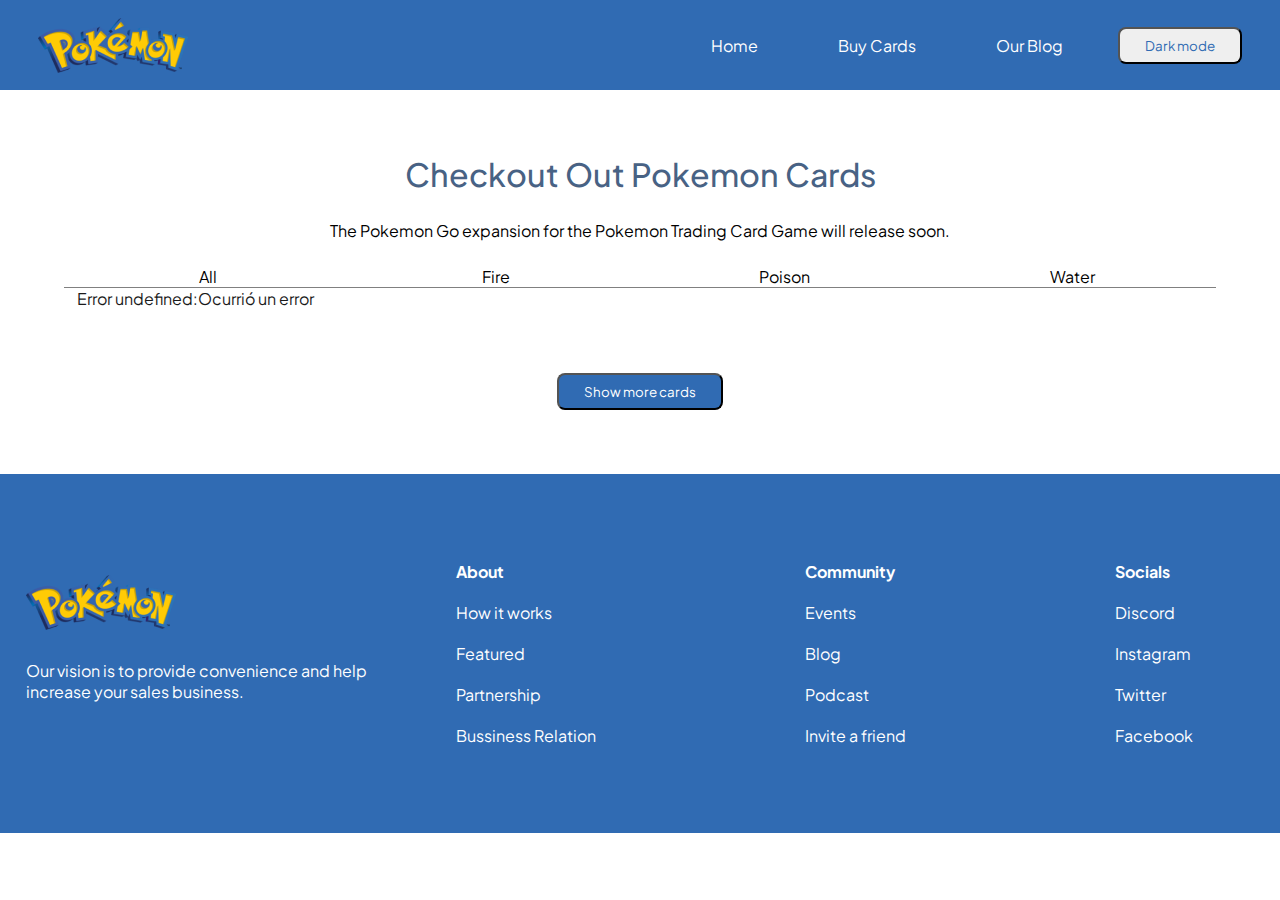
==== commit 77d50b3e: "correcciones presentación" ====
--- a/root/buycard.html
+++ b/root/buycard.html
@@ -48,10 +48,10 @@
         <p class="texto">The Pokemon Go expansion for the Pokemon Trading Card Game will release soon. </p>
 
         <ul class="filter">
-            <li> <a href="#" class="types">All</a></li>
-            <li> <a href="#" class="types">Fire</a></li>
-            <li> <a href="#" class="types">Poison</a></li>
-            <li> <a href="#" class="types">Water</a></li>
+            <li> <a href="#">All</a></li>
+            <li> <a href="#">Fire</a></li>
+            <li> <a href="#">Poison</a></li>
+            <li> <a href="#">Water</a></li>
         </ul>
 
             <div class="grid">
@@ -71,9 +71,9 @@
             <img class="Logo" src="assets/logo.png" alt="Logo Pokemon">
             <p>Our vision is to provide convenience and help increase your sales business.</p>
             <div class="social_media">
-                <i class="fa-brands fa-facebook fa-xl"></i>
-                <i class="fa-brands fa-twitter fa-xl"></i>
-                <i class="fa-brands fa-instagram fa-xl"></i>
+                <a class="fa-brands fa-facebook fa-xl" href = "https://www.facebook.com/PokemonOficialLatAm/?brand_redir=2166260486745668"></a>
+                <a class="fa-brands fa-twitter fa-xl" href="https://twitter.com/Pokemon_ES_ESP"></a>
+                <a class="fa-brands fa-instagram fa-xl" href="https://www.instagram.com/PokemonESP/"></a>
             </div>
         </div>
         <div class="informacion">
@@ -96,9 +96,9 @@
             <ul class="listinf">
                 <li class="titulo">Socials</li>
                 <li> <a href="#">Discord</a></li>
-                <li> <a href="#">Instagram</a></li>
-                <li> <a href="#">Twitter</a></li>
-                <li> <a href="#">Facebook</a></li>
+                <li> <a href="https://www.instagram.com/PokemonESP/">Instagram</a></li>
+                <li> <a href="https://twitter.com/Pokemon_ES_ESP">Twitter</a></li>
+                <li> <a href="https://www.facebook.com/PokemonOficialLatAm/?brand_redir=2166260486745668">Facebook</a></li>
             </ul>
         </div>
     </footer>
--- a/root/styles/darkMode.css
+++ b/root/styles/darkMode.css
@@ -6,6 +6,10 @@
   
 .dark_mode>main>section>ul>li>a{
     color: white;
+}
+.dark_mode h1{
+  color: #ffffff;
+  font-weight: bold;
 }
 .grid{
   color: #1a1a1a;
--- a/root/styles/footer.css
+++ b/root/styles/footer.css
@@ -7,7 +7,7 @@
     height: 10%;
     color: white;
     align-items: center;
-    padding: 5%;
+    padding: 2%;
 }
 
 .redes {
@@ -31,8 +31,20 @@
     width: 20%;
 }
 
+.social_media a {
+    color: white;
+    display: inline-block;
+    vertical-align: middle;
+    transform: translateZ(0);
+    box-shadow: 0 0 1px rgba(0, 0, 0, 0);
+    backface-visibility: hidden;
+    -moz-osx-font-smoothing: grayscale;
+    transition-duration: 0.3s;
+    transition-property: transform;
+}
+
 .informacion{
-    padding: 100px;
+    padding: 5%;
     width: 70%;
     display: flex;
     flex-direction: row;
@@ -53,8 +65,9 @@
 .titulo{
     font-weight: bolder;
 }
-/* .fa-brands {
-    background: white;
+.fa-brands {
+    cursor: pointer;
+    /* background: white;
     width: 30px;
     height: 30px;
     display: flex;
@@ -63,5 +76,5 @@
     border-radius: 50%;
     -webkit-box-shadow: -4px -1px 43px 1px rgba(0, 0, 0, 0.25);
     -moz-box-shadow: -4px -1px 43px 1px rgba(0, 0, 0, 0.25;
-    box-shadow: -4px -1px 43px 1px rgba(0, 0, 0, 0.25);
-} */+    box-shadow: -4px -1px 43px 1px rgba(0, 0, 0, 0.25); */
+}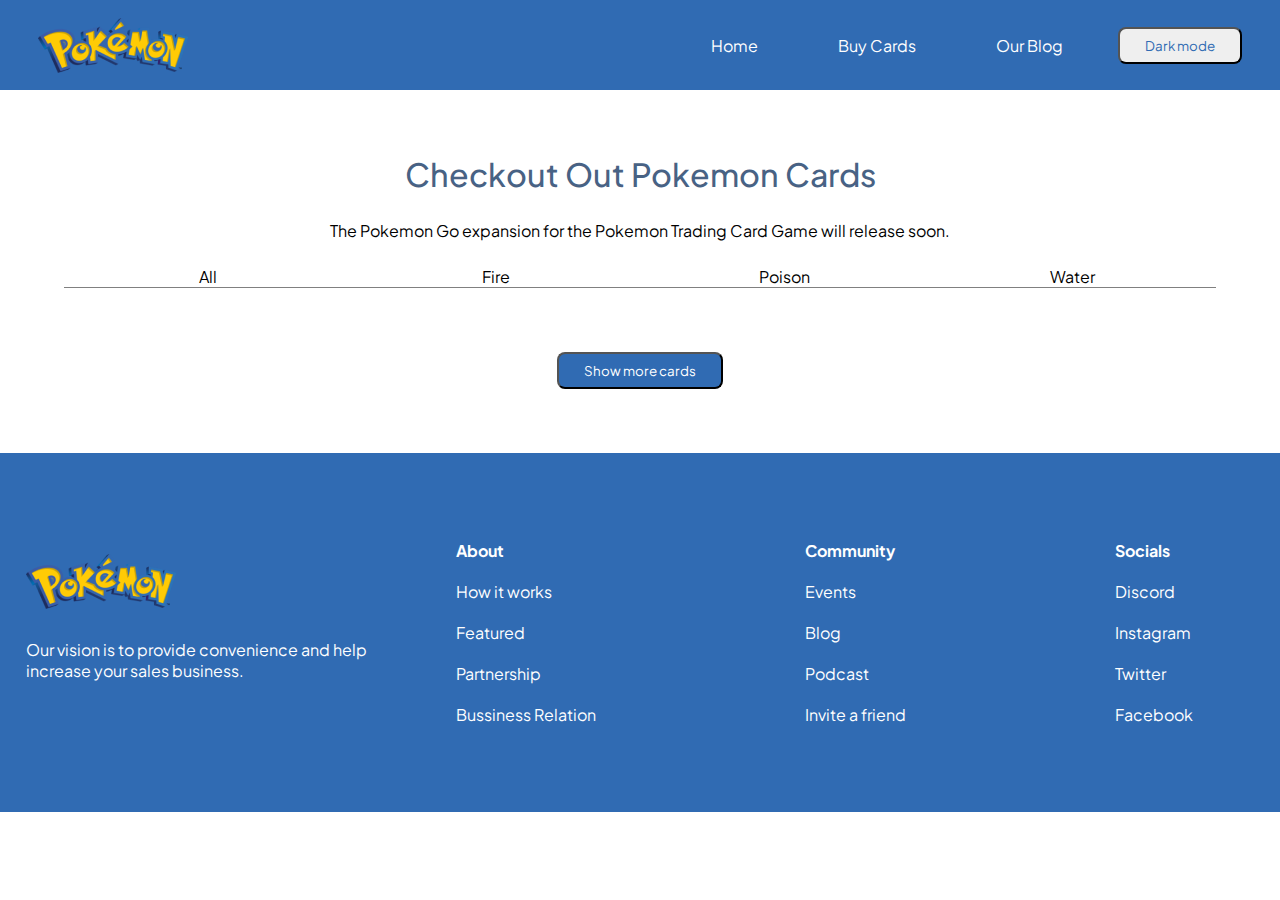
==== commit 69410705: "Arreglo del filtro" ====
--- a/root/buycard.html
+++ b/root/buycard.html
@@ -102,8 +102,7 @@
             </ul>
         </div>
     </footer>
-    <script src="script/buycard.js"></script>
-    <script src="script/script.js"></script>
+    <script src="script/darkMode.js"></script>
     <script src="script/darkMode.js"></script>
 </body>
 
